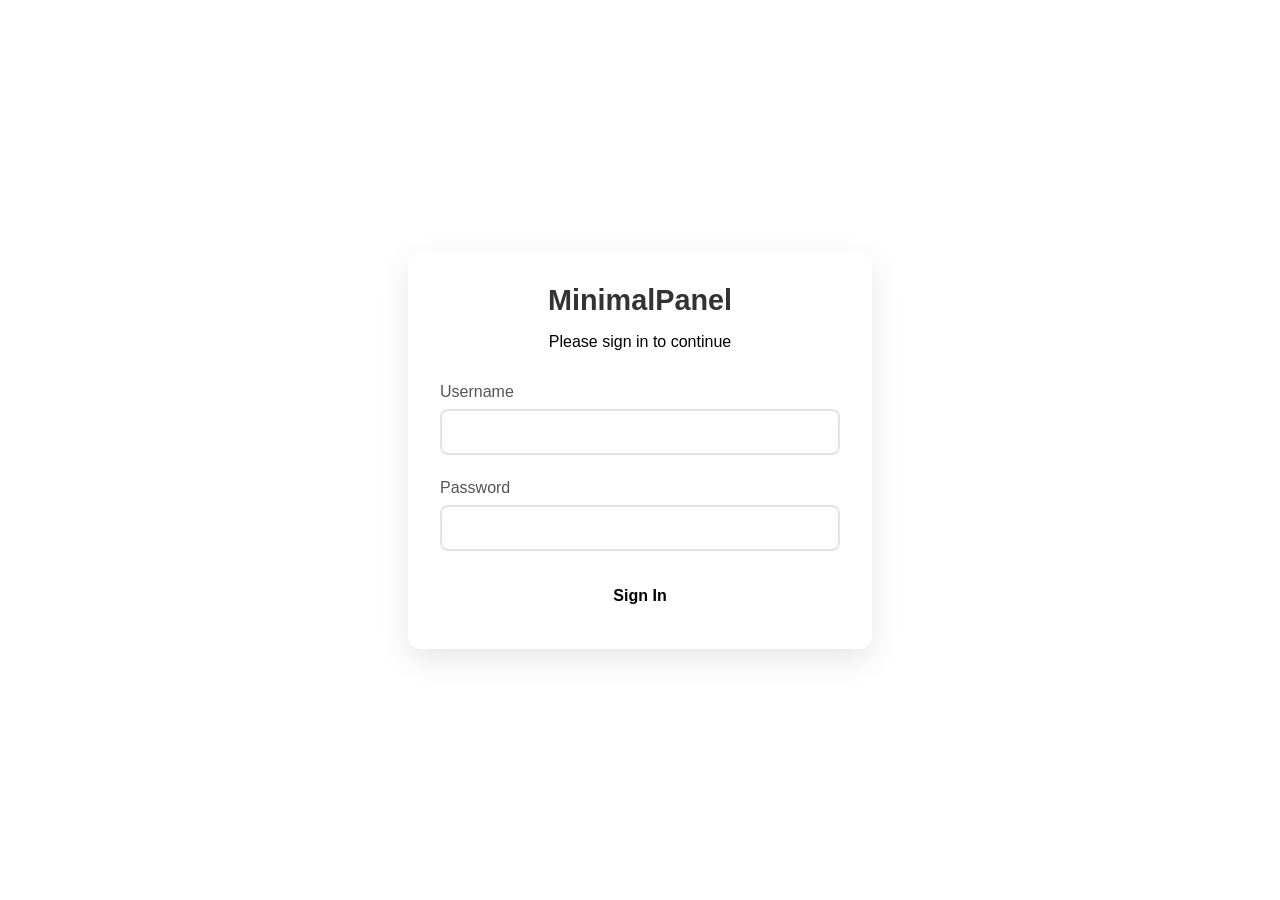
==== coreplugins/login/pages/login.html @ b369f9a0 "Update modified login endpoint" ====
<!DOCTYPE html>
<html lang="en">
<head>
    <meta charset="UTF-8">
    <meta name="viewport" content="width=device-width, initial-scale=1.0">
    <title>Login - MinimalPanel</title>
    <link rel="stylesheet" href="/assets/css/scheme_light.css">
    <style>
        body {
            font-family: -apple-system, BlinkMacSystemFont, 'Segoe UI', Roboto, sans-serif;
            background: var(--color-base-100);
            margin: 0;
            padding: 0;
            min-height: 100vh;
            display: flex;
            align-items: center;
            justify-content: center;
        }
        .login-container {
            background: white;
            padding: 2rem;
            border-radius: 12px;
            box-shadow: 0 10px 30px rgba(0, 0, 0, 0.1);
            width: 100%;
            max-width: 400px;
        }
        .login-header {
            text-align: center;
            margin-bottom: 2rem;
        }
        .login-header h1 {
            color: #333;
            margin: 0;
            font-size: 1.8rem;
            font-weight: 600;
        }
        .form-group {
            margin-bottom: 1.5rem;
        }
        .form-group label {
            display: block;
            margin-bottom: 0.5rem;
            color: #555;
            font-weight: 500;
        }
        .form-group input {
            width: 100%;
            padding: 0.75rem;
            border: 2px solid #e1e5e9;
            border-radius: 8px;
            font-size: 1rem;
            transition: border-color 0.3s ease;
            box-sizing: border-box;
        }
        .form-group input:focus {
            outline: none;
            border-color: var(--color-primary);
        }
        .login-button {
            width: 100%;
            padding: 0.75rem;
            background: var(--color-primary);
            color: var(--color-base-100);
            border: none;
            border-radius: 8px;
            font-size: 1rem;
            font-weight: 600;
            cursor: pointer;
            transition: transform 0.2s ease;
        }
        .login-button:hover {
            transform: translateY(-2px);
        }
        .login-button:disabled {
            opacity: 0.7;
            cursor: not-allowed;
            transform: none;
        }
        .error-message {
            color: #dc3545;
            text-align: center;
            margin-top: 1rem;
            display: none;
        }
        .success-message {
            color: #28a745;
            text-align: center;
            margin-top: 1rem;
            display: none;
        }
    </style>
</head>
<body class="light">
    <div class="login-container">
        <div class="login-header">
            <h1>MinimalPanel</h1>
            <p>Please sign in to continue</p>
        </div>
        
        <form id="loginForm">
            <div class="form-group">
                <label for="username">Username</label>
                <input type="text" id="username" name="username" required>
            </div>
            
            <div class="form-group">
                <label for="password">Password</label>
                <input type="password" id="password" name="password" required>
            </div>
            
            <button type="submit" class="login-button" id="loginButton">
                Sign In
            </button>
        </form>
        
        <div id="errorMessage" class="error-message"></div>
        <div id="successMessage" class="success-message"></div>
    </div>

    <script>
        document.getElementById('loginForm').addEventListener('submit', async function(e) {
            e.preventDefault();
            
            const button = document.getElementById('loginButton');
            const errorMessage = document.getElementById('errorMessage');
            const successMessage = document.getElementById('successMessage');
            const username = document.getElementById('username').value;
            const password = document.getElementById('password').value;
            
            // Hide previous messages
            errorMessage.style.display = 'none';
            successMessage.style.display = 'none';
            
            // Disable button during request
            button.disabled = true;
            button.textContent = 'Signing in...';
            
            try {
                const response = await fetch('/api/login', {
                    method: 'POST',
                    headers: {
                        'Content-Type': 'application/json',
                    },
                    body: JSON.stringify({
                        username: username,
                        password: password
                    })
                });
                
                const data = await response.json();
                
                if (data.success) {
                    successMessage.textContent = 'Login successful! Redirecting...';
                    successMessage.style.display = 'block';
                    
                    // Redirect to dashboard after successful login
                    setTimeout(() => {
                        window.location.href = '/';
                    }, 1000);
                } else {
                    errorMessage.textContent = data.message || 'Login failed';
                    errorMessage.style.display = 'block';
                }
            } catch (error) {
                errorMessage.textContent = 'Network error. Please try again.';
                errorMessage.style.display = 'block';
            } finally {
                button.disabled = false;
                button.textContent = 'Sign In';
            }
        });
    </script>
</body>
</html>
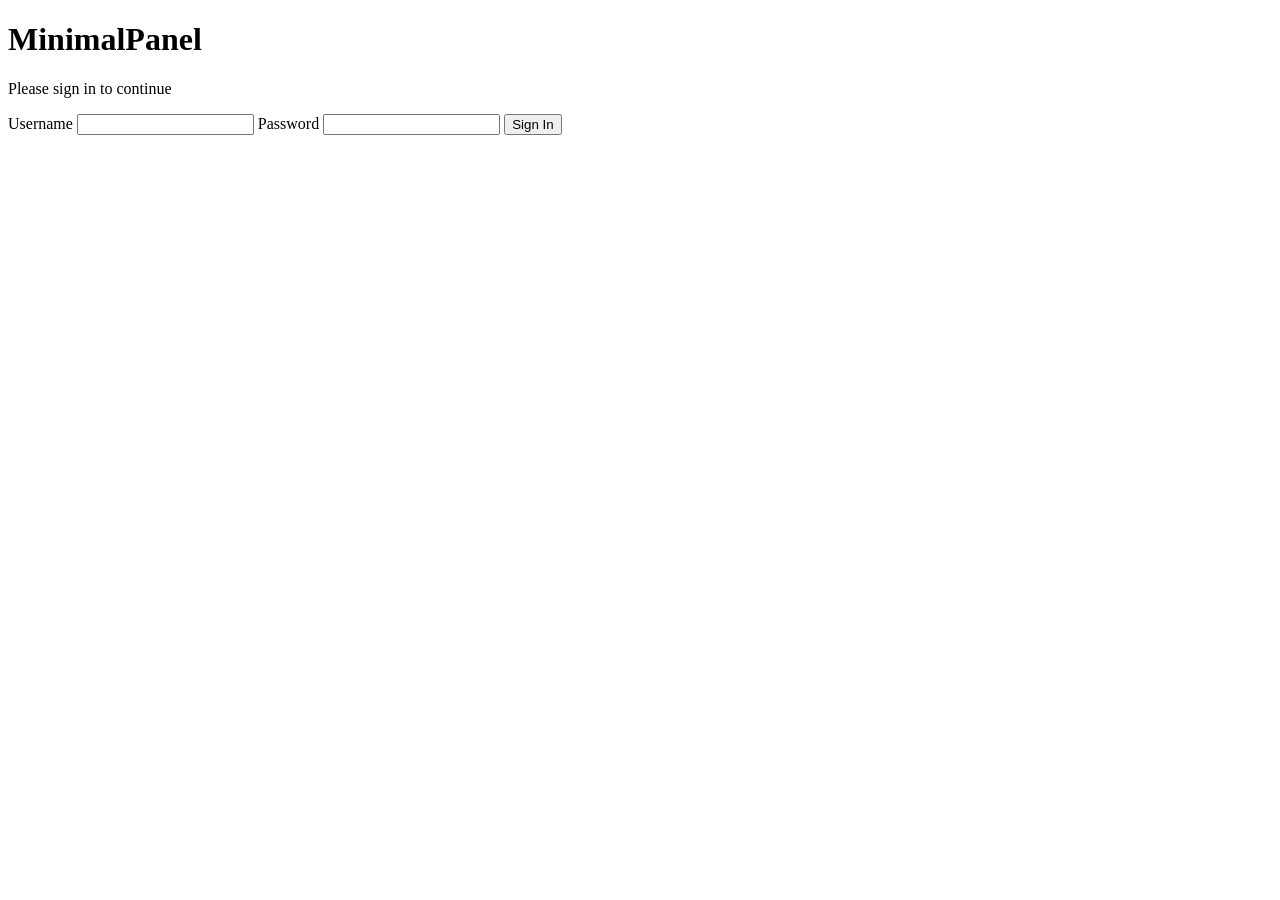
==== commit 40e22cc3: "Login now use DaisyUI" ====
--- a/coreplugins/login/pages/login.html
+++ b/coreplugins/login/pages/login.html
@@ -4,118 +4,40 @@
     <meta charset="UTF-8">
     <meta name="viewport" content="width=device-width, initial-scale=1.0">
     <title>Login - MinimalPanel</title>
-    <link rel="stylesheet" href="/assets/css/scheme_light.css">
-    <style>
-        body {
-            font-family: -apple-system, BlinkMacSystemFont, 'Segoe UI', Roboto, sans-serif;
-            background: var(--color-base-100);
-            margin: 0;
-            padding: 0;
-            min-height: 100vh;
-            display: flex;
-            align-items: center;
-            justify-content: center;
-        }
-        .login-container {
-            background: white;
-            padding: 2rem;
-            border-radius: 12px;
-            box-shadow: 0 10px 30px rgba(0, 0, 0, 0.1);
-            width: 100%;
-            max-width: 400px;
-        }
-        .login-header {
-            text-align: center;
-            margin-bottom: 2rem;
-        }
-        .login-header h1 {
-            color: #333;
-            margin: 0;
-            font-size: 1.8rem;
-            font-weight: 600;
-        }
-        .form-group {
-            margin-bottom: 1.5rem;
-        }
-        .form-group label {
-            display: block;
-            margin-bottom: 0.5rem;
-            color: #555;
-            font-weight: 500;
-        }
-        .form-group input {
-            width: 100%;
-            padding: 0.75rem;
-            border: 2px solid #e1e5e9;
-            border-radius: 8px;
-            font-size: 1rem;
-            transition: border-color 0.3s ease;
-            box-sizing: border-box;
-        }
-        .form-group input:focus {
-            outline: none;
-            border-color: var(--color-primary);
-        }
-        .login-button {
-            width: 100%;
-            padding: 0.75rem;
-            background: var(--color-primary);
-            color: var(--color-base-100);
-            border: none;
-            border-radius: 8px;
-            font-size: 1rem;
-            font-weight: 600;
-            cursor: pointer;
-            transition: transform 0.2s ease;
-        }
-        .login-button:hover {
-            transform: translateY(-2px);
-        }
-        .login-button:disabled {
-            opacity: 0.7;
-            cursor: not-allowed;
-            transform: none;
-        }
-        .error-message {
-            color: #dc3545;
-            text-align: center;
-            margin-top: 1rem;
-            display: none;
-        }
-        .success-message {
-            color: #28a745;
-            text-align: center;
-            margin-top: 1rem;
-            display: none;
-        }
-    </style>
+    <link rel="stylesheet" href="/assets/css/scheme.css">
+    <link rel="stylesheet" href="/assets/css/daisyui@5.css" type="text/css">
+    <script src="/assets/css/tailwindcss@4"></script>
 </head>
-<body class="light">
-    <div class="login-container">
-        <div class="login-header">
-            <h1>MinimalPanel</h1>
-            <p>Please sign in to continue</p>
+<body class="light min-h-screen bg-base-200 text-base-content">
+    <main class="grid min-h-screen place-items-center px-4 py-8">
+        <div class="card w-full max-w-md rounded-lg border border-base-300 bg-base-100 shadow-xl">
+            <div class="card-body gap-6 p-6 sm:p-8">
+                <div class="text-center">
+                    <h1 class="text-3xl font-semibold tracking-normal">MinimalPanel</h1>
+                    <p class="mt-2 text-sm text-base-content/60">Please sign in to continue</p>
+                </div>
+
+                <form id="loginForm" class="grid gap-4">
+                    <label class="grid gap-2">
+                        <span class="text-sm font-medium text-base-content/80">Username</span>
+                        <input type="text" id="username" name="username" class="input w-full" autocomplete="username" required>
+                    </label>
+
+                    <label class="grid gap-2">
+                        <span class="text-sm font-medium text-base-content/80">Password</span>
+                        <input type="password" id="password" name="password" class="input w-full" autocomplete="current-password" required>
+                    </label>
+
+                    <button type="submit" class="btn btn-primary mt-2 w-full" id="loginButton">
+                        Sign In
+                    </button>
+                </form>
+
+                <div id="errorMessage" class="alert alert-error hidden text-sm"></div>
+                <div id="successMessage" class="alert alert-success hidden text-sm"></div>
+            </div>
         </div>
-        
-        <form id="loginForm">
-            <div class="form-group">
-                <label for="username">Username</label>
-                <input type="text" id="username" name="username" required>
-            </div>
-            
-            <div class="form-group">
-                <label for="password">Password</label>
-                <input type="password" id="password" name="password" required>
-            </div>
-            
-            <button type="submit" class="login-button" id="loginButton">
-                Sign In
-            </button>
-        </form>
-        
-        <div id="errorMessage" class="error-message"></div>
-        <div id="successMessage" class="success-message"></div>
-    </div>
+    </main>
 
     <script>
         document.getElementById('loginForm').addEventListener('submit', async function(e) {
@@ -171,4 +93,4 @@
         });
     </script>
 </body>
-</html>+</html>
